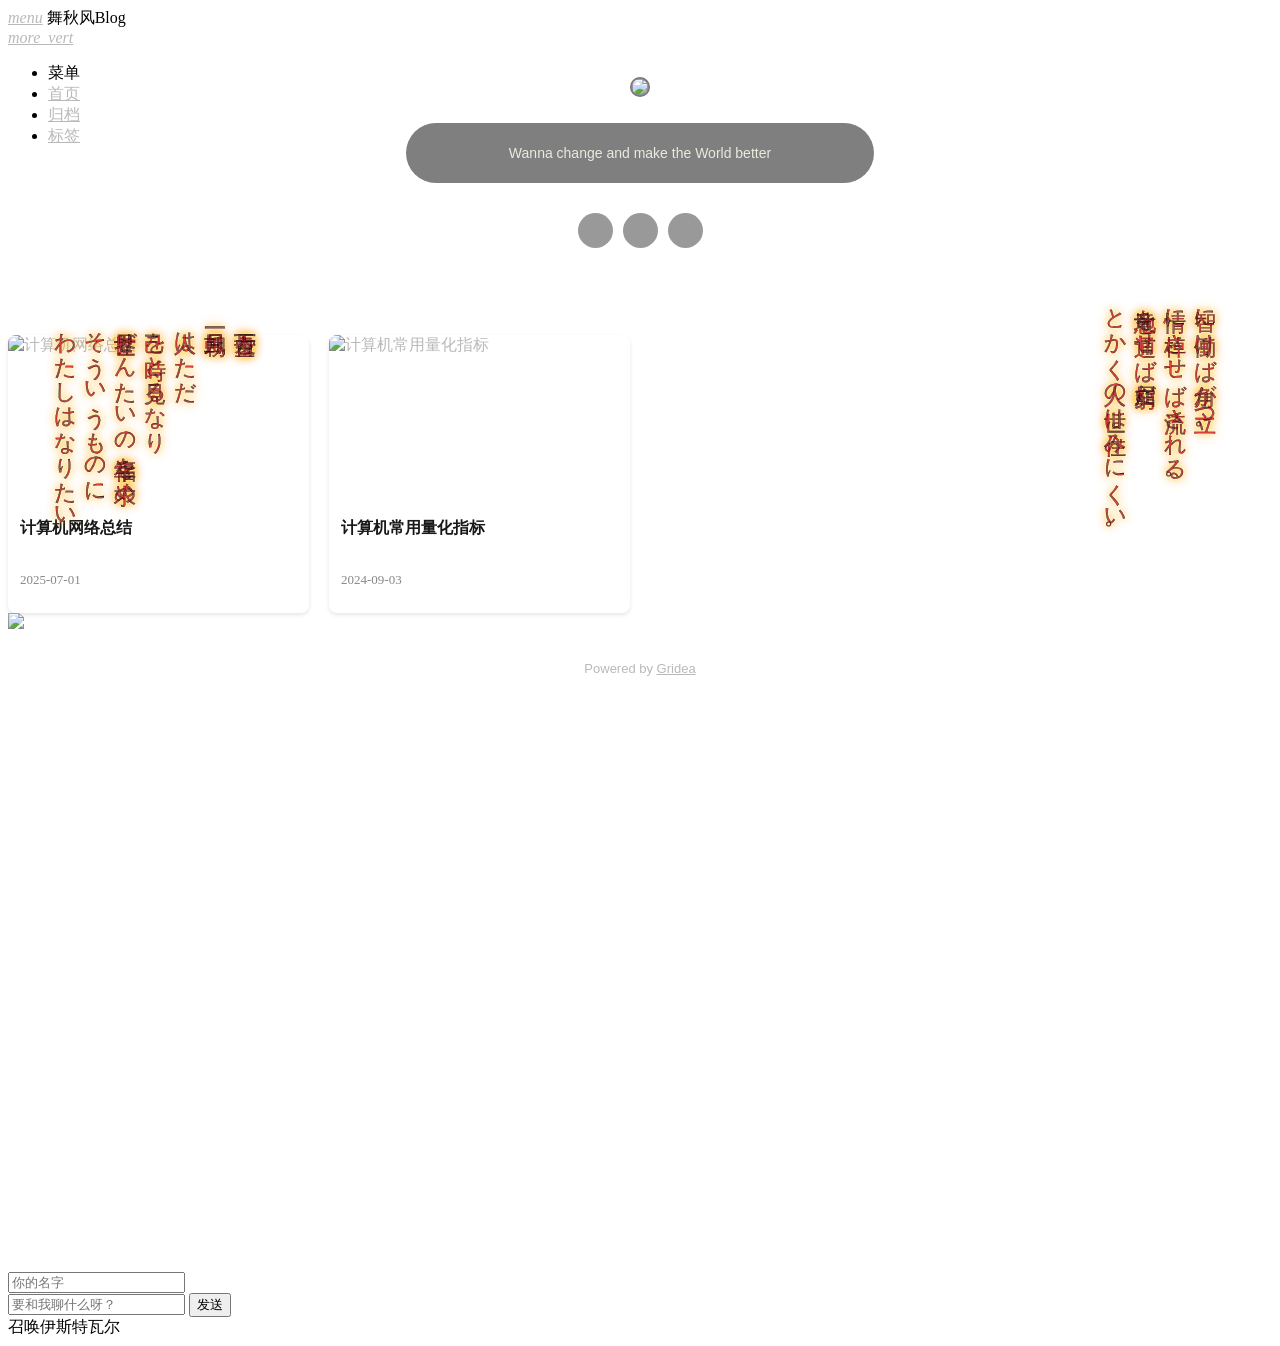
==== index.html @ 3661b022 "feat: 检查PC端代码Bug Co-authored-by: traeagent <traeagent@users.noreply.github.com>" ====
<!DOCTYPE html>
<html lang="en">
<head>
    <meta charset="UTF-8">
    <title>舞秋风Blog</title>
    <meta name="viewport" content="width=device-width, initial-scale=1.0,maximum-scale=1.0, user-scalable=no"/>
    <meta http-equiv="X-UA-Compatible" content="IE=edge,chrome=1"/>
    <meta name="renderer" content="webkit">
    <meta http-equiv="Cache-Control" content="no-siteapp"/>
    <link rel="stylesheet" href="/styles/main.css">
    <link rel="stylesheet" href="/media/mdui/css/mdui.min.css">
    <link rel="stylesheet" href="/media/css/index.css">
    <link rel="stylesheet" href="/media/live2d/css/live2d.css" />
    
    <style>
        #centerbg{
            background-image: url(/media/img/centerbg.jpg);
        }
        a {
            color: #B9B9B9;
        }

        /* ===== 右侧日文竖排文字样式 开始 ===== */
        .vertical-text-container {
          position: fixed;
          top: 50%;
          right: 60px;
          transform: translateY(-50%);
          display: flex;
          flex-direction: row-reverse;
          gap: 30px;
          z-index: 1001;
          pointer-events: none;
          -webkit-text-stroke: 0.3px black; 
        }
        /* ===== 右侧日文竖排文字样式 结束 ===== */

        /* ===== 左侧日文竖排文字样式 开始 ===== */
        .vertical-text-container-left {
          position: fixed;
          top: 50%;
          left: 50px;
          transform: translateY(-50%);
          display: flex;
          flex-direction: row-reverse;
          gap: 30px;
          z-index: 1001;
          pointer-events: none;
          -webkit-text-stroke: 0.3px black; 
        }
        /* ===== 左侧日文竖排文字样式 结束 ===== */

        /* ===== 通用竖排文字样式 开始 ===== */
        .vertical-text {
          writing-mode: vertical-rl;
          color: #D94040;
          text-shadow: 0 0 2px #FFFFFF, 0 0 6px #FFD700, 0 0 12px #FF8C00;
          font-size: 22px;
          font-family: 'Yu Mincho', 'Yu Gothic', 'Hiragino Mincho ProN', 'MS Mincho', serif;
          white-space: nowrap;
        }
        .vertical-text p {
          margin: 0;
          padding-bottom: 3em;
        }
        /* ===== 通用竖排文字样式 结束 ===== */
        
        /* ===== 网格布局样式 开始 ===== */
        .k-container {
            display: grid;
            grid-template-columns: repeat(auto-fill, minmax(280px, 1fr));
            gap: 20px;
        }
        /* The following styles assume your posts inside 'index-list' will use these class names, like the Bilibili card example */
        .bili-card {
            background-color: #ffffff; border-radius: 8px; overflow: hidden;
            box-shadow: 0 2px 4px rgba(0,0,0,0.1); transition: all 0.2s ease-in-out;
            display: flex; flex-direction: column; text-decoration: none;
        }
        .bili-card:hover {
            transform: translateY(-5px); box-shadow: 0 6px 12px rgba(0,0,0,0.15);
        }
        .bili-card-image {
            width: 100%; aspect-ratio: 16 / 9;
        }
        .bili-card-image img {
            width: 100%; height: 100%; object-fit: cover;
        }
        .bili-card-content { padding: 12px; }
        .bili-card-title {
            font-size: 16px; font-weight: 600; color: #181818; margin: 0;
            line-height: 1.5em; height: 3em; display: -webkit-box;
            -webkit-box-orient: vertical; -webkit-line-clamp: 2;
            overflow: hidden; text-overflow: ellipsis;
        }
        .bili-card-meta {
            font-size: 13px; color: #888888; margin-top: 8px;
        }
        /* ===== 网格布局样式 结束 ===== */
        .filter-grid::after {
            pointer-events: none;
        }
    </style>
</head>
<body class="mdui-loaded mdui-appbar-with-toolbar mdui-theme-primary-pink mdui-theme-accent-pink">
<header class="mdui-toolbar mdui-color-theme mdui-appbar-fixed mdui-appbar-scroll-toolbar-hide" style="z-index: 1000">
    <a href="javascript:;" mdui-drawer="{target: '#left-drawer',overlay:true}" class="mdui-btn mdui-btn-icon"><i class="mdui-icon material-icons">menu</i></a>
    
    <a href="/" class="mdui-typo-title" style="text-decoration: none; color: inherit;">舞秋风Blog</a>
    
    <div class="mdui-toolbar-spacer"></div>
    <a href="javascript:;" class="mdui-btn mdui-btn-icon"><i class="mdui-icon material-icons">more_vert</i></a>
</header>
<div class="meteor">
    <div class="red" style="left:600px;"></div>
    <div class="orange" style="left:700px;"></div>
    <div class="yellow" style="left:900px;"></div>
    <div class="green" style="left:1100px;"></div>
    <div class="cyan" style="left:1260px;"></div>
    <div class="blue" style="left:1400px;"></div>
    <div class="purple" style="left:1500px;"></div>
    <div class="red" style="left:0px;"></div>
    <div class="orange" style="left:100px;"></div>
    <div class="yellow" style="left:300px;"></div>
    <div class="green" style="left:500px;"></div>
    <div class="cyan" style="left:660px;"></div>
    <div class="blue" style="left:800px;"></div>
    <div class="purple" style="left:900px;"></div>
    <div class="red" style="left:1200px;"></div>
    <div class="orange" style="left:1300px;"></div>
    <div class="yellow" style="left:1500px;"></div>
    <div class="green" style="left:1700px;"></div>
    <div class="cyan" style="left:1860px;"></div>
    <div class="blue" style="left:2000px;"></div>
    <div class="purple" style="left:2100px;"></div>
</div>
<div class="mdui-drawer mdui-color-white mdui-drawer-full-height mdui-drawer-close" id="left-drawer">
    <ul class="mdui-list">
        <li class="mdui-subheader">菜单</li>
        
        <li class="mdui-list-item mdui-ripple">
            <a href="/" class="mdui-list-item-content">首页</a>
        </li>
        
        <li class="mdui-list-item mdui-ripple">
            <a href="/archives" class="mdui-list-item-content">归档</a>
        </li>
        
        <li class="mdui-list-item mdui-ripple">
            <a href="/tags" class="mdui-list-item-content">标签</a>
        </li>
        
    </ul>
</div>

<div class="headertop filter-grid" style="height: auto">
    <figure id="centerbg" class="centerbg" style="">
        <div class="focusinfo">
            <div class="header-tou">
                <a href="/">
                    <img src="/images/avatar.png">
                </a>
            </div>
            <div class="header-info">
                <p>Wanna change and make the World better</p>
            </div>
            <div class="top-social">
                
                
                <li>
                    <a href="https://space.bilibili.com/399681728?spm_id_from=333.1007.0.0" target="_blank" class="social-bili" title="bilibili">
                        <div class="www" id="bilibili"></div>
                    </a>
                </li>
                
                
                 
                <li>
                    <a href="https://www.zhihu.com/people/no-6-86" target="_blank" class="social-bili" title="zhihu">
                        <div class="www" id="zhihu"></div>
                    </a>
                </li>
                
                
                <li>
                    <a href="https://steamcommunity.com/profiles/76561199514660400/" target="_blank" class="social-wangyiyun" title="Twitter">
                        <div class="www" id="steam"></div>
                    </a>
                </li>
                
                
                
                

            </div>
        </div>
    </figure>
</div>
<div class="mdui-container">
    <div class="mdui-row mdui-row-gapless">
        <div class="k-container">
        
            
    <a href="https://zanezhao0708.github.io/post/ji-suan-ji-wang-luo-zong-jie/" class="bili-card">
        
        <div class="bili-card-image">
            <img src="https://img-baofun.zhhainiao.com/fs/ba749418fdabc077b0c736d20f7d2d5b.jpg" alt="计算机网络总结">
        </div>

        <div class="bili-card-content">
            <h3 class="bili-card-title">计算机网络总结</h3>
            
            <p class="bili-card-meta">
                <time>2025-07-01</time>
            </p>
        </div>

    </a>

    <a href="https://zanezhao0708.github.io/post/ji-suan-ji-chang-yong-liang-hua-zhi-biao/" class="bili-card">
        
        <div class="bili-card-image">
            <img src="https://ts1.tc.mm.bing.net/th/id/R-C.e16cc3229f14a20f9c5bc32dd5b402c1?rik=js4FVTyAqB4IjQ&amp;riu=http%3a%2f%2fi0.hdslb.com%2fbfs%2farticle%2f5c6cc55d7e304df3febe0805456a464bd3ff73d7.jpg&amp;ehk=qOjg%2fRQz6%2bBXgSK93ZBFPNnkLpawLKHOj3ZbTi8owmw%3d&amp;risl=&amp;pid=ImgRaw&amp;r=0" alt="计算机常用量化指标">
        </div>

        <div class="bili-card-content">
            <h3 class="bili-card-title">计算机常用量化指标</h3>
            
            <p class="bili-card-meta">
                <time>2024-09-03</time>
            </p>
        </div>

    </a>


<div class="head_card-offset" style="display: none;"></div>
        </div>
    </div>
    <div class="mdui-row">
    </div>
</div>

<div class="vertical-text-container-left">
    <div class="vertical-text">
        <p>万古長空</p><p>一朝風月</p><p>人はただ</p><p>己を時と見るなり</p><p>世界ぜんたいの幸福を求め</p><p>そういうものに</p><p>わたしはなりたい</p>
    </div>
</div>
<div class="vertical-text-container">
    <div class="vertical-text">
        <p>智に働けば角が立つ。</p><p>情に棹させば流される。</p><p>意地を通せば窮屈だ。</p><p>とかく人の世は住みにくい。</p>
    </div>
</div>

<footer class="mdui-container footer ">
<!--    <div class="head_card-offset"></div>-->
    <div class="mdui-row mdui-row-gapless">
        <div class="k-container">
            <img width="100%" src="/media/img/skirt.png">
        </div>
    </div>

    <div class="site-info">
        Powered by <a href="https://github.com/getgridea/gridea" target="_blank">Gridea</a>
    </div>
</footer>
<div id="landlord" style="left:5px;bottom:0px;">
    <div class="message" style="opacity:0"></div>
    <canvas id="live2d" width="500" height="560" class="live2d"></canvas>
    <div class="live_talk_input_body">
        <div class="live_talk_input_name_body">
            <input name="name" type="text" class="live_talk_name white_input" id="AIuserName" autocomplete="off" placeholder="你的名字" />
        </div>
        <div class="live_talk_input_text_body">
            <input name="talk" type="text" class="live_talk_talk white_input" id="AIuserText" autocomplete="off" placeholder="要和我聊什么呀？"/>
            <button type="button" class="live_talk_send_btn" id="talk_send">发送</button>
        </div>
    </div>
    <input name="live_talk" id="live_talk" value="1" type="hidden" />
    <div class="live_ico_box">
        <div class="live_ico_item type_info" id="showInfoBtn"></div>
        <div class="live_ico_item type_talk" id="showTalkBtn"></div>
        <div class="live_ico_item type_music" id="musicButton"></div>
        <div class="live_ico_item type_youdu" id="youduButton"></div>
        <div class="live_ico_item type_quit" id="hideButton"></div>
        <input name="live_statu_val" id="live_statu_val" value="0" type="hidden" />
        <audio src="" style="display:none;" id="live2d_bgm" data-bgm="0" preload="none"></audio>
        <input name="live2dBGM" value="https://img.apa70.com/123.mp3" type="hidden">
        <input name="live2dBGM" value="https://img.apa70.com/123.mp3" type="hidden">
        <input id="duType" value="douqilai,l2d_caihong" type="hidden">
    </div>
</div>
<div id="open_live2d">召唤伊斯特瓦尔</div>
<script>
    var message_Path = '/media/live2d/';//资源目录，如果目录不对请更改
    var talkAPI = "";//如果有类似图灵机器人的聊天接口请填写接口路径
</script>
<!--<script src="/media/js/jquery-3.3.1.min.js"></script>-->
<script src="//apps.bdimg.com/libs/jquery/2.1.4/jquery.min.js"></script>
<script type="text/javascript" src="/media/live2d/js/live2d.js"></script>
<script type="text/javascript" src="/media/live2d/js/message.js"></script>

</body>
<script src="/media/mdui/js/mdui.min.js"></script>
<script src="/media/js/index.js"></script>
</html>
---- media/css/index.css ----
.mdui-drawer{
    background-color: #edeff0;
    background: url(../img/bg_01.jpg);
}

.head_card-offset{
    padding-top: 65px;
}

/*.centerbg:before{
    content: ' ';
    position: fixed;
    z-index: -1;
    top: 0;
    right: 0;
    bottom: 0;
    left: 0;
    background: url(../img/centerbg.jpg) center 0 no-repeat;
    background-size: cover;
}*/

.centerbg{
    background-image: url(../img/centerbg.jpg);
    margin:0;
    background-attachment: fixed;
    background-size: cover;
    background-position: 80%;
}

.focusinfo {
    position: relative;
    max-width: 800px;
    padding: 0 10px;
    top: 49.3%;
    left: 50%;
    transform: translate(-50%, -50%);
    -webkit-transform: translate(-50%, -50%);
    text-align: center;
    z-index: 99;
    /*-webkit-transition: .4s ease all;*/
    /*-moz-transition: .4s ease all;*/
    /*-o-transition: .4s ease all;*/
    transition: .4s ease all;
}

.focusinfo .header-tou img {
    box-shadow: inset 0 0 10px #000;
    padding: 5px;
    opacity: 1;
    transform: rotate(0deg);
    -webkit-transform: rotate(0deg);
    -moz-transform: rotate(0deg);
    -o-transform: rotate(0deg);
    -ms-transform: rotate(0deg);
    transition: all ease 1s;
    -webkit-transition: all ease 1s;
    -moz-transition: all ease 1s;
    -o-transition: all ease 1s;
    width: 130px;
    height: auto;
    padding: 2px;
    border-radius: 100%;
}

.header-info {
    width: 60%;
    margin: auto;
    font-size: 14px;
    color: #EAEADF;
    background: rgba(0, 0, 0, 0.5);
    padding: 15px 25px;
    margin-top: 22px;
    font-family: -apple-system,BlinkMacSystemFont,Helvetica Neue,PingFang SC,Microsoft YaHei,Source Han Sans SC,Noto Sans CJK SC,WenQuanYi Micro Hei,sans-serif;
    letter-spacing: 0;
    line-height: 30px;
    border-radius: 50px;
}

.header-info p {
    margin: 0;
}

.top-social {
    height: 32px;
    margin-top: 30px;
    margin-left: 10px;
    list-style: none;
    display: inline-block;
    font-family: -apple-system,BlinkMacSystemFont,Helvetica Neue,PingFang SC,Microsoft YaHei,Source Han Sans SC,Noto Sans CJK SC,WenQuanYi Micro Hei,sans-serif;
}

.top-social li {
    float: left;
    margin-right: 10px;
}

.www {
    width: 35px;
    height: 35px;
    background: rgba(0,0,0,0.4);
    border-radius: 100%;
}

*{
    box-sizing: border-box;
}

#qq {
    background-image: url(../img/icons.png);
    background-position: -290px -35px;
}

#bilibili {
    background-image: url(../img/icons.png);
    background-position: -150px 0px;
}
#zhihu{
    background-image: url(../img/icons.png);
    background-position: -223px -144px;
}
#steam {
    background-image: url(../img/icons.png);
    background-position: -150px -144px;
}
#weibo{
    background-image: url(../img/icons.png);
    background-position: -185px -70px;
}

#github{
    background-image: url(../img/icons.png);
    background-position: -258px -144px
}

#wangyiyun{
    background-image: url(../img/icons.png);
    background-position: -291px -144px
}

#qidian{
    background-image: url(../img/icons.png);
    background-position: -322px -144px
}

.site-info {
    position: relative;
    padding: 2.5%;
    text-align: center;
    font-size: 13px;
    color: #B9B9B9;
    font-family: -apple-system,BlinkMacSystemFont,Helvetica Neue,PingFang SC,Microsoft YaHei,Source Han Sans SC,Noto Sans CJK SC,WenQuanYi Micro Hei,sans-serif;

}

.headertop.filter-grid::before
{
    content: "";
    position: absolute;
    top: 0;
    bottom: 0;
    left: 0;
    right: 0;
    z-index: 3;
    background-attachment: fixed;
    background-image: url(../img/grid.png);
}

/* 首页流星 */
.meteor {
    width: 100%;
    height: 100vh;
    position: absolute;
    top: 0;
    left: 0;
    overflow: hidden;
}
.meteor div {
    width:4px;
    height:4px;
    position:relative;
    border-radius:4px;
    opacity:0;
    z-index: 11;
}
.meteor div:after {
    width:100px;
    height:100px;
    content:"";
    display:block;
    transform:rotate(45deg);
    position:relative;
    top:-48px;
    left:22px
}
.meteor .red {
    background:#ff3030;
    top:0;
    left:600px;
    animation:meteor 1.95s infinite linear;
    animation-delay:.15s;
}
.meteor .red:after {
    border-left:1px solid #ff3030
}
.meteor .orange {
    background:#cd6600;
    top:30px;
    left:700px;
    animation:meteor 2.25s infinite linear;
    animation-delay:.35s;
}
.meteor .orange:after {
    border-left:1px solid #cd6600
}
.meteor .yellow {
    background:#ffd700;
    top:20px;
    left:900px;
    animation:meteor 2s infinite linear;
    animation-delay:.55s
}
.meteor .yellow:after {
    border-left:1px solid #ffd700
}
.meteor .green {
    background:#7fff00;
    top:0;
    left:1100px;
    animation:meteor 2.3s infinite linear;
    animation-delay:.75s
}
.meteor .green:after {
    border-left:1px solid #7fff00
}
.meteor .cyan {
    background:#6ca6cd;
    top:30px;
    left:1260px;
    animation:meteor 2.05s infinite linear;
    animation-delay:.95s
}
.meteor .cyan:after {
    border-left:1px solid #6ca6cd
}
.meteor .blue {
    background:#4169e1;
    top:40px;
    left:1400px;
    animation:meteor 1.55s infinite linear;
    animation-delay:1.15s
}
.meteor .blue:after {
    border-left:1px solid #4169e1
}
.meteor .purple {
    background:#9932cc;
    top:20px;
    left:1500px;
    animation:meteor 2.3s infinite linear;
    animation-delay:1.85s
}
.meteor .purple:after {
    border-left:1px solid #9932cc
}
@keyframes meteor {
    0% {
        opacity:0;
        transform:scale(0) translate(0, 0)
    }
    50% {
        opacity:1;
        transform:scale(1) translate(-30vh, 30vh)
    }
    100% {
        opacity:0;
        transform:scale(1) translate(-100vh, 100vh)
    }
}

/*
    background-image: url(https://myblogpic.b0.upaiyun.com/2018/04/2018040713220825.jpg);
    height: 973px;
    margin: 0;
    height: 300px;
    background-attachment: scroll;
    background-size: cover;
*/
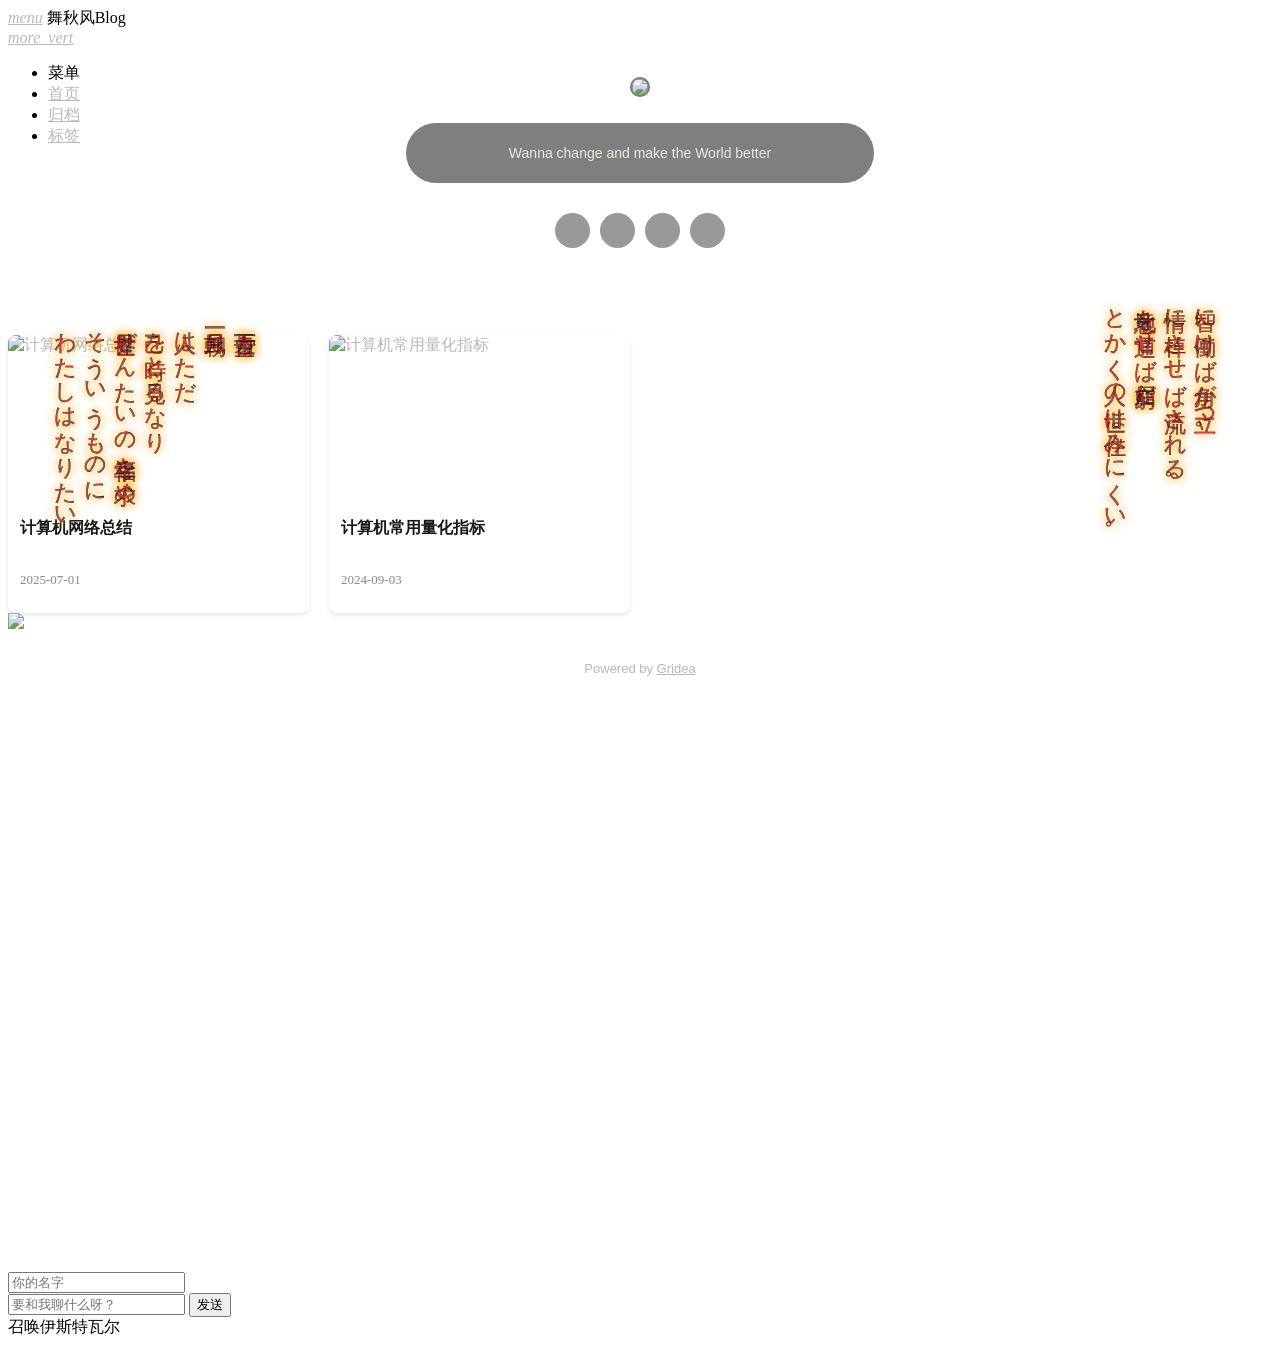
==== commit ace95535: "feat: 检查PC端代码Bug Co-authored-by: traeagent <traeagent@users.noreply.github.com>" ====
--- a/index.html
+++ b/index.html
@@ -189,6 +189,13 @@
                 </li>
                 
                 
+                <li>
+                    <a href="https://github.com/zanezhao0708" target="_blank" class="social-github" title="GitHub">
+                        <div class="www" id="github"></div>
+                    </a>
+                </li>
+                
+                
                 
                 
 
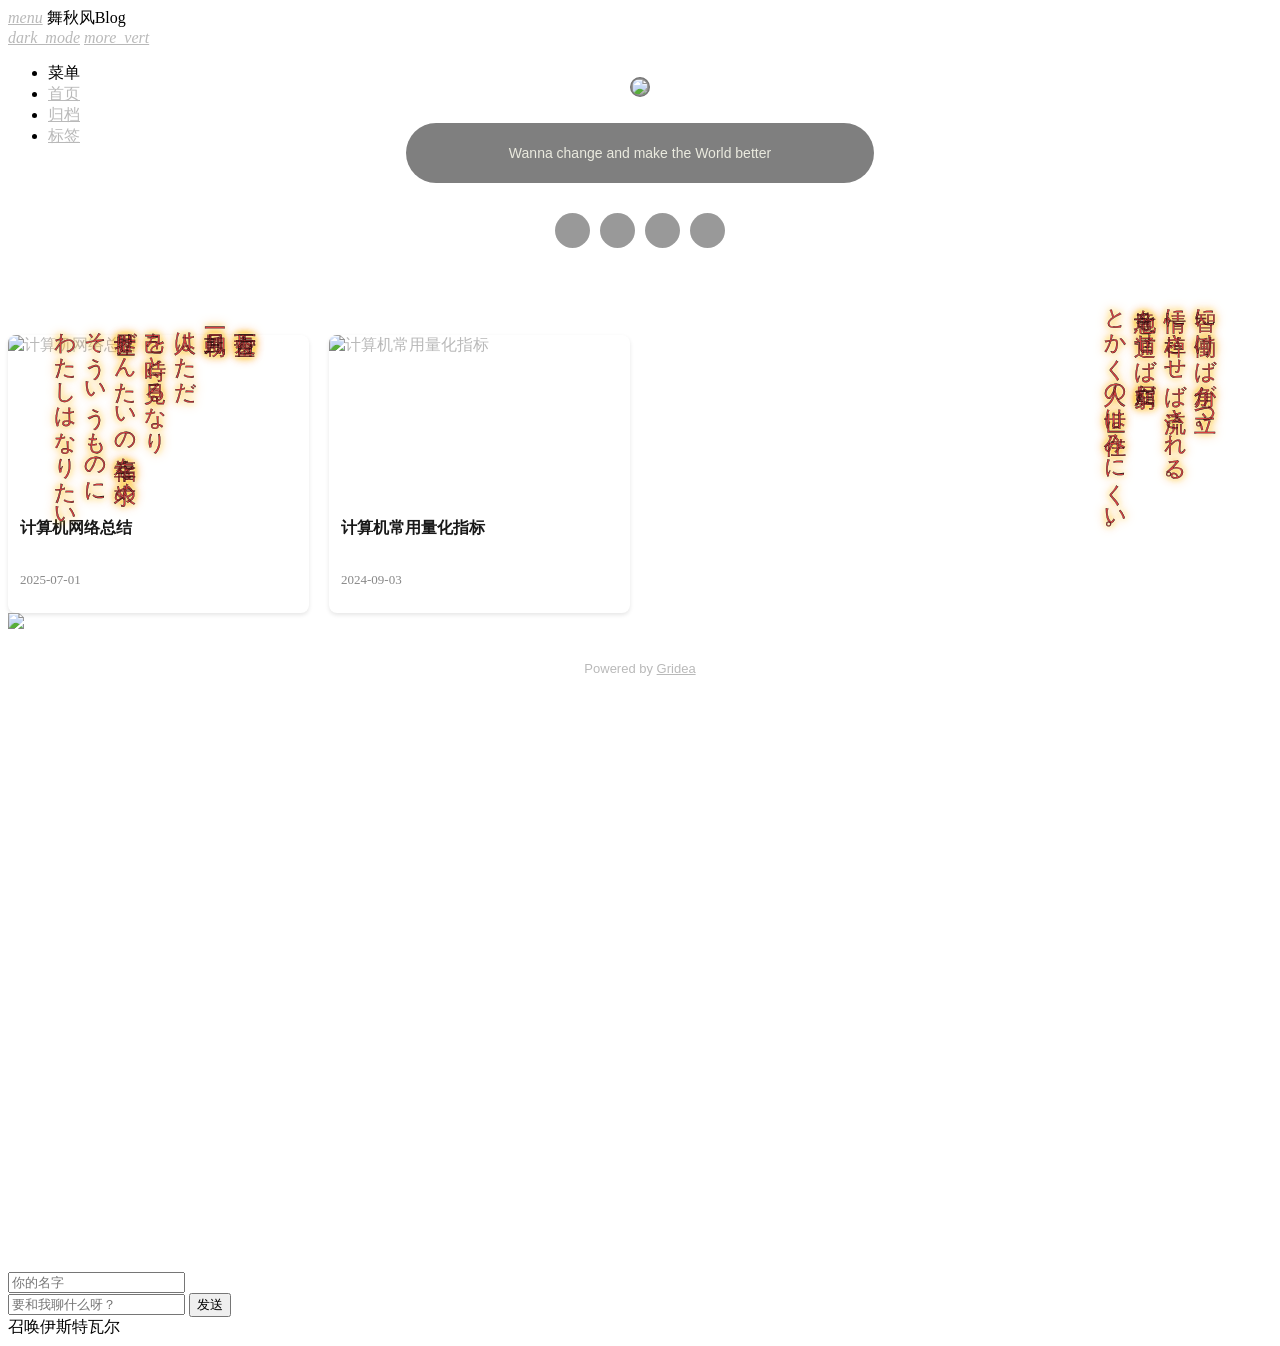
==== commit 63ab5ad9: "feat: 检查PC端代码Bug Co-authored-by: traeagent <traeagent@users.noreply.github.com>" ====
--- a/index.html
+++ b/index.html
@@ -12,6 +12,7 @@
     <link rel="stylesheet" href="/media/css/index.css">
     <link rel="stylesheet" href="/media/live2d/css/live2d.css" />
     
+    <link rel="stylesheet" href="/media/css/features.css">
     <style>
         #centerbg{
             background-image: url(/media/img/centerbg.jpg);
@@ -103,12 +104,14 @@
     </style>
 </head>
 <body class="mdui-loaded mdui-appbar-with-toolbar mdui-theme-primary-pink mdui-theme-accent-pink">
+<div id="reading-progress-bar"><div id="reading-progress"></div></div>
 <header class="mdui-toolbar mdui-color-theme mdui-appbar-fixed mdui-appbar-scroll-toolbar-hide" style="z-index: 1000">
     <a href="javascript:;" mdui-drawer="{target: '#left-drawer',overlay:true}" class="mdui-btn mdui-btn-icon"><i class="mdui-icon material-icons">menu</i></a>
     
     <a href="/" class="mdui-typo-title" style="text-decoration: none; color: inherit;">舞秋风Blog</a>
     
     <div class="mdui-toolbar-spacer"></div>
+    <a href="javascript:;" id="dark-mode-toggle" class="mdui-btn mdui-btn-icon" title="暗色模式"><i class="mdui-icon material-icons">dark_mode</i></a>
     <a href="javascript:;" class="mdui-btn mdui-btn-icon"><i class="mdui-icon material-icons">more_vert</i></a>
 </header>
 <div class="meteor">
@@ -310,4 +313,5 @@
 </body>
 <script src="/media/mdui/js/mdui.min.js"></script>
 <script src="/media/js/index.js"></script>
+<script src="/media/js/features.js"></script>
 </html>
--- a/media/css/features.css
+++ b/media/css/features.css
@@ -0,0 +1,179 @@
+/* ==================== 1. 回到顶部按钮 ==================== */
+#back-to-top {
+    position: fixed;
+    right: 30px;
+    bottom: 80px;
+    width: 44px;
+    height: 44px;
+    border-radius: 50%;
+    background: #ff4081;
+    box-shadow: 0 2px 8px rgba(0, 0, 0, 0.3);
+    display: flex;
+    align-items: center;
+    justify-content: center;
+    cursor: pointer;
+    opacity: 0;
+    visibility: hidden;
+    transition: opacity 0.3s, visibility 0.3s, transform 0.3s;
+    z-index: 9999;
+    transform: translateY(10px);
+}
+#back-to-top:hover {
+    transform: translateY(0) scale(1.1);
+    box-shadow: 0 4px 12px rgba(255, 64, 129, 0.5);
+}
+#back-to-top.show {
+    opacity: 1;
+    visibility: visible;
+    transform: translateY(0);
+}
+
+/* ==================== 2. 暗色模式 ==================== */
+body.dark-mode {
+    background: #1a1a2e !important;
+    color: #e0e0e0;
+}
+body.dark-mode .mdui-toolbar {
+    background-color: #16213e !important;
+    color: #e0e0e0;
+}
+body.dark-mode .mdui-toolbar .mdui-typo-title,
+body.dark-mode .mdui-toolbar .mdui-icon {
+    color: #e0e0e0 !important;
+}
+body.dark-mode .mdui-drawer {
+    background-color: #16213e !important;
+    background-image: none !important;
+}
+body.dark-mode .mdui-list-item,
+body.dark-mode .mdui-subheader {
+    color: #e0e0e0 !important;
+}
+body.dark-mode .mdui-container {
+    background: #1a1a2e;
+}
+body.dark-mode .bili-card {
+    background-color: #16213e !important;
+    color: #e0e0e0;
+    box-shadow: 0 2px 4px rgba(0, 0, 0, 0.4);
+}
+body.dark-mode .bili-card-title {
+    color: #e0e0e0 !important;
+}
+body.dark-mode .bili-card-meta {
+    color: #999 !important;
+}
+body.dark-mode .site-info {
+    color: #888;
+}
+body.dark-mode .site-info a {
+    color: #bbb;
+}
+body.dark-mode .centerbg {
+    filter: brightness(0.6);
+}
+body.dark-mode .focusinfo .header-tou img {
+    filter: brightness(0.9);
+}
+body.dark-mode .header-info {
+    background: rgba(0, 0, 0, 0.7);
+    color: #ccc;
+}
+body.dark-mode .mdui-card {
+    background-color: #16213e !important;
+    color: #e0e0e0;
+}
+body.dark-mode .mdui-card-primary-title,
+body.dark-mode .mdui-card-primary-subtitle {
+    color: #e0e0e0 !important;
+}
+body.dark-mode .mdui-color-white {
+    background-color: #16213e !important;
+}
+body.dark-mode .entry-title,
+body.dark-mode .entry-census {
+    color: #e0e0e0 !important;
+}
+body.dark-mode .neko,
+body.dark-mode .neko p,
+body.dark-mode .neko h1,
+body.dark-mode .neko h2,
+body.dark-mode .neko h3,
+body.dark-mode .neko h4,
+body.dark-mode .neko h5,
+body.dark-mode .neko h6 {
+    color: #e0e0e0;
+}
+body.dark-mode .neko {
+    background-color: #1a1a2e;
+}
+body.dark-mode .archives-list {
+    background-color: #16213e !important;
+}
+body.dark-mode .archives-list .mdui-typo-headline {
+    color: #ff80ab !important;
+}
+body.dark-mode .vertical-text {
+    color: #ff6b6b;
+    text-shadow: 0 0 2px #333, 0 0 6px #ff6b6b, 0 0 12px #ff4081;
+}
+
+/* ==================== 3. 阅读进度条 ==================== */
+#reading-progress-bar {
+    position: fixed;
+    top: 0;
+    left: 0;
+    width: 100%;
+    height: 3px;
+    z-index: 9999;
+    background: transparent;
+}
+#reading-progress {
+    height: 100%;
+    width: 0;
+    background: linear-gradient(90deg, #ff4081, #ff80ab);
+    transition: width 0.1s linear;
+    border-radius: 0 2px 2px 0;
+}
+
+/* ==================== 4. 代码块复制按钮 ==================== */
+.code-block-wrapper {
+    position: relative;
+}
+.code-block-wrapper pre {
+    margin: 0;
+}
+.code-copy-btn {
+    position: absolute;
+    top: 8px;
+    right: 8px;
+    background: rgba(255, 255, 255, 0.1);
+    border: 1px solid rgba(255, 255, 255, 0.2);
+    border-radius: 4px;
+    color: #ccc;
+    padding: 4px 6px;
+    cursor: pointer;
+    opacity: 0;
+    transition: opacity 0.2s, background 0.2s;
+    z-index: 10;
+    display: flex;
+    align-items: center;
+    justify-content: center;
+    line-height: 1;
+}
+.code-block-wrapper:hover .code-copy-btn {
+    opacity: 1;
+}
+.code-copy-btn:hover {
+    background: rgba(255, 64, 129, 0.3);
+    color: #ff80ab;
+}
+.code-copy-btn.copied {
+    color: #4caf50;
+    opacity: 1;
+}
+body.dark-mode .code-copy-btn {
+    background: rgba(255, 255, 255, 0.05);
+    border-color: rgba(255, 255, 255, 0.1);
+    color: #999;
+}
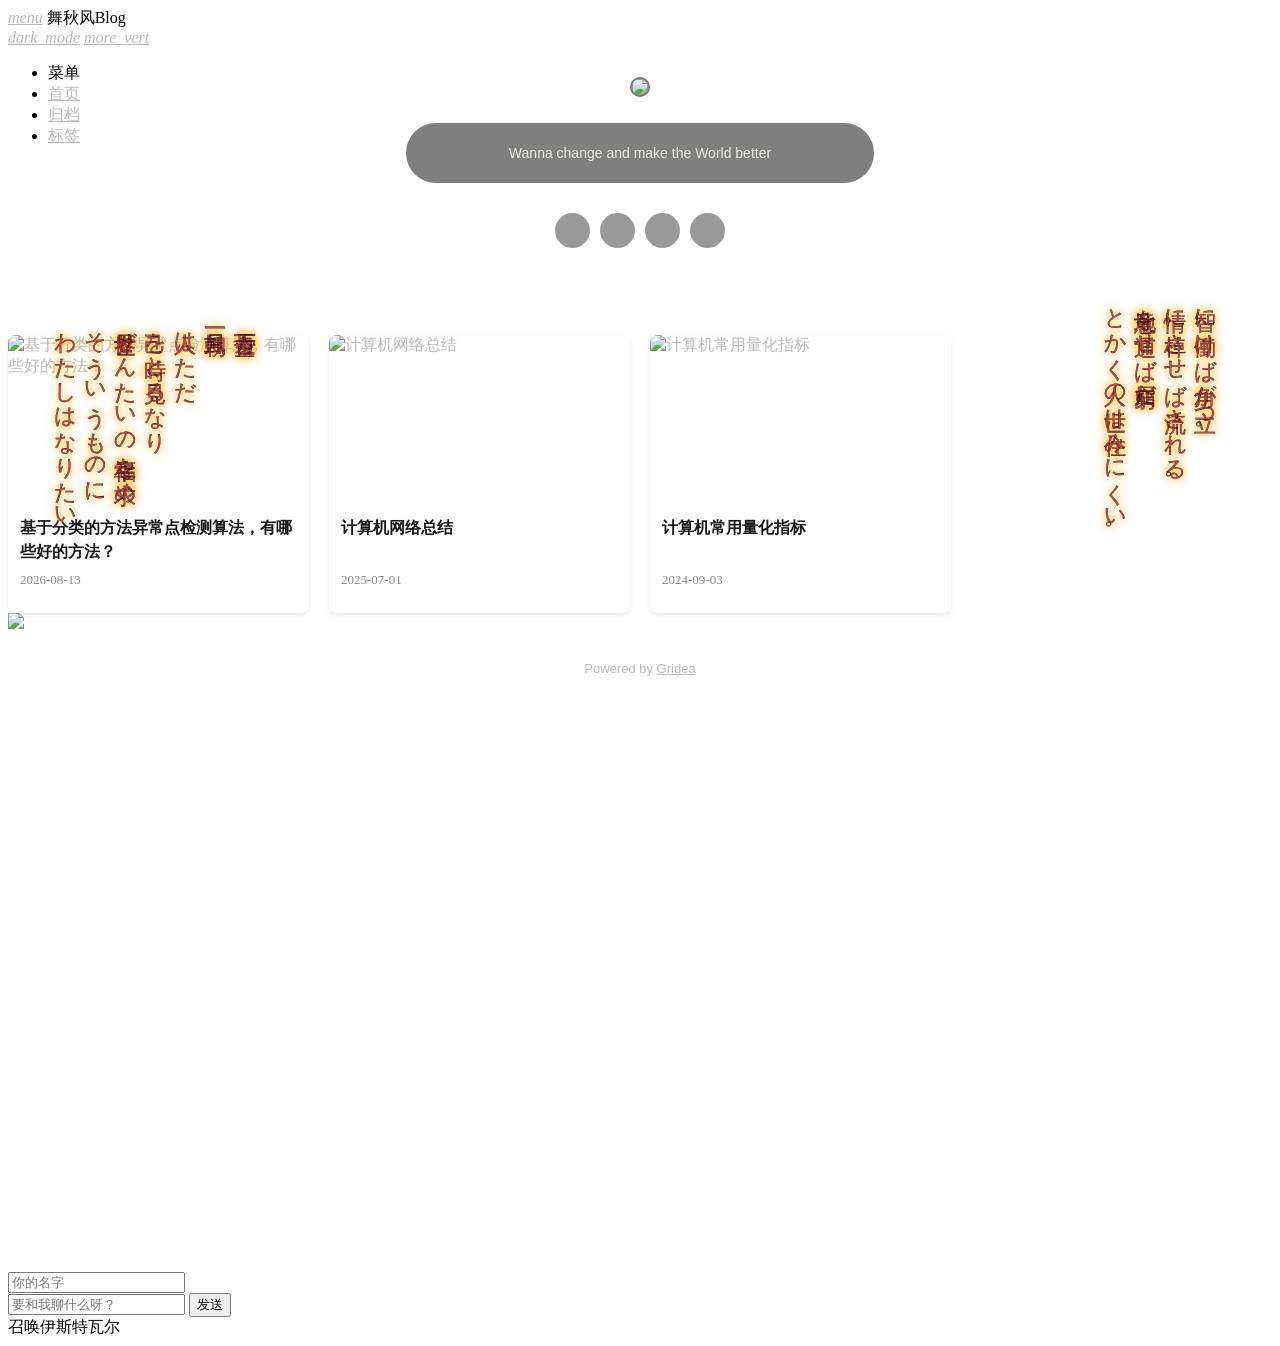
==== commit 9b15e49a: "feat: 首页和归档添加异常检测文章入口" ====
--- a/index.html
+++ b/index.html
@@ -211,6 +211,22 @@
         <div class="k-container">
         
             
+    <a href="https://zanezhao0708.github.io/post/yi-chang-dian-jian-ce-suan-fa/" class="bili-card">
+        
+        <div class="bili-card-image">
+            <img src="/post-images/1756952023465.jpg" alt="基于分类的方法异常点检测算法，有哪些好的方法？">
+        </div>
+
+        <div class="bili-card-content">
+            <h3 class="bili-card-title">基于分类的方法异常点检测算法，有哪些好的方法？</h3>
+            
+            <p class="bili-card-meta">
+                <time>2026-08-13</time>
+            </p>
+        </div>
+
+    </a>
+
     <a href="https://zanezhao0708.github.io/post/ji-suan-ji-wang-luo-zong-jie/" class="bili-card">
         
         <div class="bili-card-image">
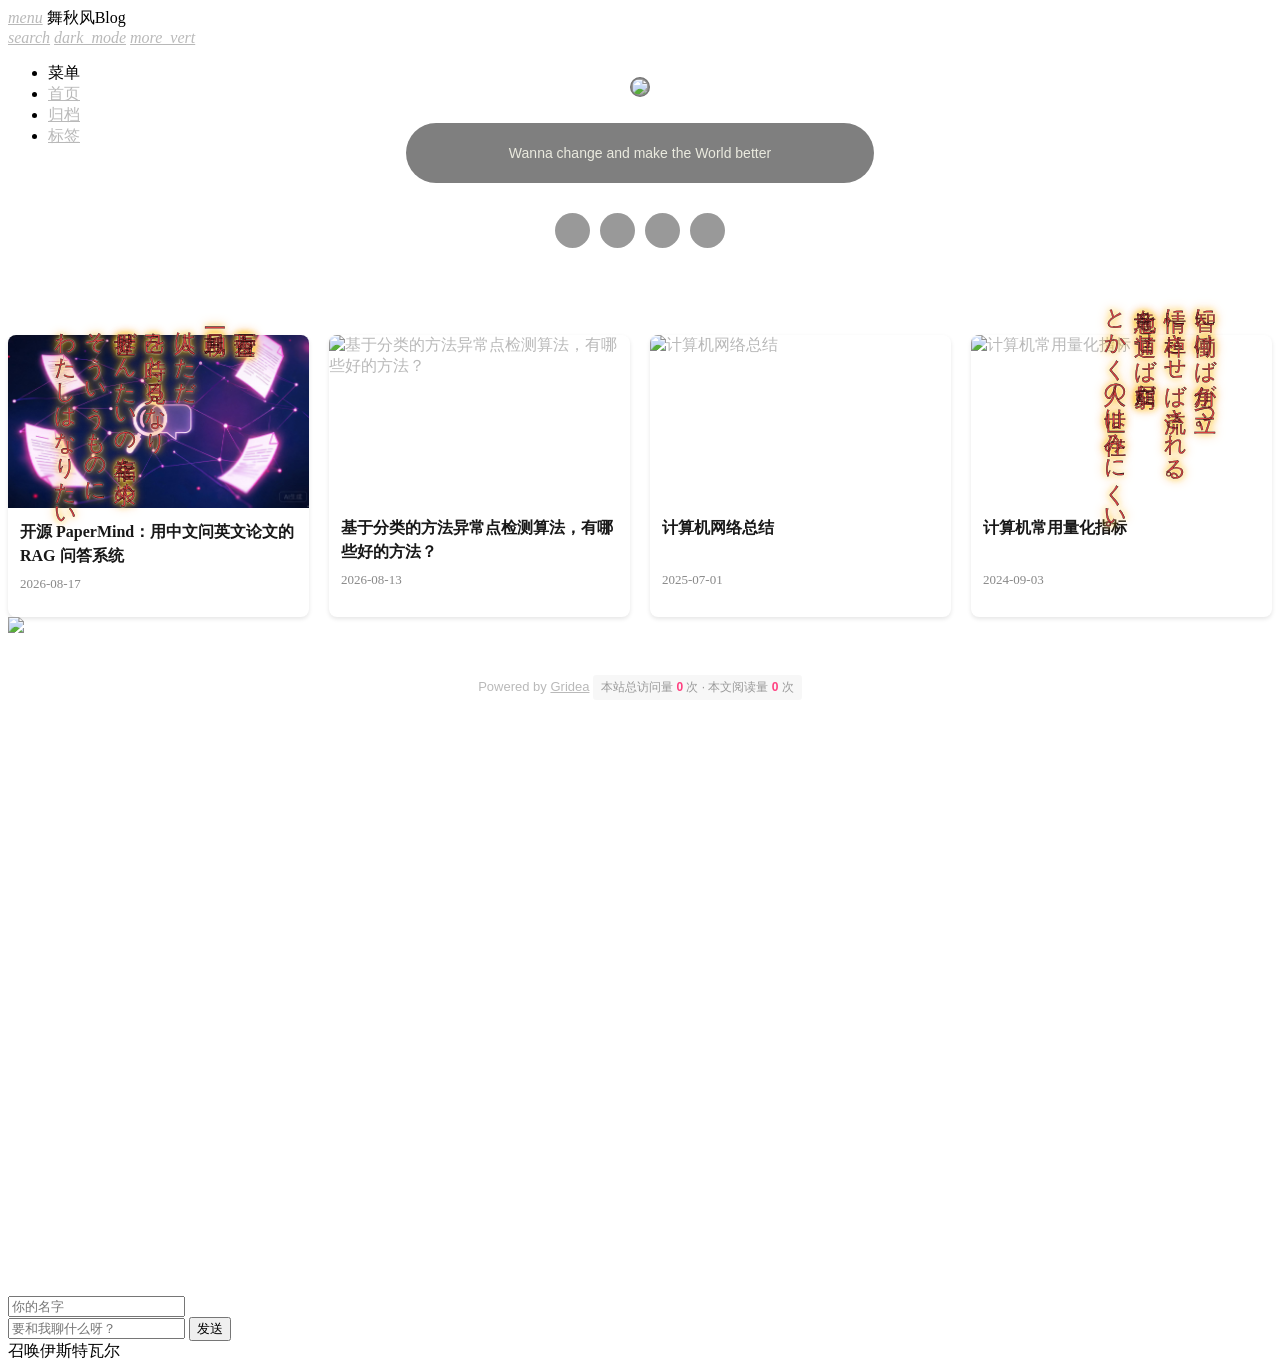
==== commit 431e287d: "post: 开源 PaperMind——用中文问英文论文的 RAG 问答系统" ====
--- a/index.html
+++ b/index.html
@@ -209,8 +209,25 @@
 <div class="mdui-container">
     <div class="mdui-row mdui-row-gapless">
         <div class="k-container">
-        
-            
+
+
+    <a href="https://zanezhao0708.github.io/post/kai-yuan-papermind-lun-wen-rag-wen-da/" class="bili-card">
+
+        <div class="bili-card-image">
+            <img src="/post-images/1787068800000.jpg" alt="开源 PaperMind：用中文问英文论文的 RAG 问答系统">
+        </div>
+
+        <div class="bili-card-content">
+            <h3 class="bili-card-title">开源 PaperMind：用中文问英文论文的 RAG 问答系统</h3>
+
+            <p class="bili-card-meta">
+                <time>2026-08-17</time>
+            </p>
+        </div>
+
+    </a>
+
+
     <a href="https://zanezhao0708.github.io/post/yi-chang-dian-jian-ce-suan-fa/" class="bili-card">
         
         <div class="bili-card-image">
--- a/media/css/features.css
+++ b/media/css/features.css
@@ -177,3 +177,349 @@
     border-color: rgba(255, 255, 255, 0.1);
     color: #999;
 }
+
+/* ==================== 5. 悬浮目录导航(TOC) ==================== */
+#toc-container {
+    position: fixed;
+    right: 20px;
+    top: 100px;
+    width: 200px;
+    max-height: 60vh;
+    z-index: 1000;
+    display: none;
+}
+#toc-container.show {
+    display: block;
+}
+#toc-title {
+    font-size: 14px;
+    font-weight: bold;
+    color: #333;
+    margin-bottom: 10px;
+    padding-left: 10px;
+    border-left: 3px solid #ff4081;
+}
+#toc-list {
+    list-style: none;
+    padding: 0;
+    margin: 0;
+    overflow-y: auto;
+    max-height: calc(60vh - 30px);
+}
+#toc-list li {
+    margin: 0;
+    padding: 0;
+}
+#toc-list a {
+    display: block;
+    padding: 6px 10px;
+    font-size: 13px;
+    color: #666;
+    text-decoration: none;
+    border-left: 2px solid #e0e0e0;
+    transition: all 0.2s;
+    overflow: hidden;
+    text-overflow: ellipsis;
+    white-space: nowrap;
+}
+#toc-list a:hover {
+    color: #ff4081;
+    border-left-color: #ff4081;
+    background: rgba(255, 64, 129, 0.05);
+}
+#toc-list a.active {
+    color: #ff4081;
+    border-left-color: #ff4081;
+    background: rgba(255, 64, 129, 0.1);
+    font-weight: bold;
+}
+#toc-list a.toc-h3 { padding-left: 20px; font-size: 12px; }
+#toc-list a.toc-h4 { padding-left: 30px; font-size: 11px; color: #888; }
+body.dark-mode #toc-container { background: rgba(22, 33, 62, 0.95); }
+body.dark-mode #toc-title { color: #ff80ab; border-left-color: #ff80ab; }
+body.dark-mode #toc-list a { color: #aaa; border-left-color: #444; }
+body.dark-mode #toc-list a:hover,
+body.dark-mode #toc-list a.active { color: #ff80ab; border-left-color: #ff80ab; background: rgba(255, 128, 171, 0.1); }
+
+/* ==================== 6. 阅读时间+字数统计 ==================== */
+.reading-stats {
+    display: inline-flex;
+    align-items: center;
+    gap: 8px;
+    font-size: 13px;
+    color: #999;
+    margin-left: 15px;
+}
+.reading-stats svg {
+    width: 14px;
+    height: 14px;
+    fill: #999;
+}
+
+/* ==================== 7. 不蒜子访问统计 ==================== */
+.site-views {
+    font-size: 12px;
+    color: #999;
+    padding: 4px 8px;
+    background: rgba(0, 0, 0, 0.03);
+    border-radius: 3px;
+    display: inline-block;
+    margin-top: 10px;
+}
+.site-views span {
+    color: #ff4081;
+    font-weight: bold;
+}
+body.dark-mode .site-views { background: rgba(255, 255, 255, 0.05); }
+
+/* ==================== 8. 文章分享按钮 ==================== */
+.share-container {
+    margin: 30px 0;
+    padding: 20px 0;
+    border-top: 1px solid #eee;
+    border-bottom: 1px solid #eee;
+    display: flex;
+    align-items: center;
+    justify-content: space-between;
+    flex-wrap: wrap;
+    gap: 15px;
+}
+.share-label {
+    font-size: 14px;
+    color: #666;
+}
+.share-buttons {
+    display: flex;
+    gap: 10px;
+}
+.share-btn {
+    width: 36px;
+    height: 36px;
+    border-radius: 50%;
+    display: flex;
+    align-items: center;
+    justify-content: center;
+    cursor: pointer;
+    transition: all 0.3s;
+    border: none;
+    color: #fff;
+}
+.share-btn:hover {
+    transform: scale(1.15);
+    box-shadow: 0 4px 12px rgba(0, 0, 0, 0.2);
+}
+.share-btn.weibo { background: #e6162d; }
+.share-btn.qq { background: #12b7f5; }
+.share-btn.wechat { background: #07c160; }
+.share-btn.copy { background: #666; }
+.share-btn.copied { background: #4caf50; }
+.share-btn svg {
+    width: 18px;
+    height: 18px;
+    fill: #fff;
+}
+body.dark-mode .share-container { border-color: #333; }
+body.dark-mode .share-label { color: #aaa; }
+
+/* ==================== 9. 上一篇/下一篇导航 ==================== */
+.post-navigation {
+    display: flex;
+    justify-content: space-between;
+    margin: 30px 0;
+    padding: 20px 0;
+    border-top: 1px solid #eee;
+    gap: 15px;
+}
+.post-nav-item {
+    flex: 1;
+    max-width: 45%;
+    padding: 15px;
+    background: #f9f9f9;
+    border-radius: 8px;
+    transition: all 0.3s;
+    text-decoration: none;
+}
+.post-nav-item:hover {
+    background: #ff4081;
+    transform: translateY(-2px);
+    box-shadow: 0 4px 12px rgba(255, 64, 129, 0.2);
+}
+.post-nav-item:hover .post-nav-label,
+.post-nav-item:hover .post-nav-title { color: #fff; }
+.post-nav-label {
+    font-size: 12px;
+    color: #999;
+    display: block;
+    margin-bottom: 5px;
+}
+.post-nav-title {
+    font-size: 14px;
+    color: #333;
+    overflow: hidden;
+    text-overflow: ellipsis;
+    white-space: nowrap;
+}
+.post-nav-item.next { text-align: right; }
+body.dark-mode .post-nav-item { background: #16213e; }
+body.dark-mode .post-nav-label { color: #888; }
+body.dark-mode .post-nav-title { color: #ddd; }
+body.dark-mode .post-nav-item:hover { background: #ff4081; }
+
+/* ==================== 10. 相关文章推荐 ==================== */
+.related-posts {
+    margin: 30px 0;
+    padding: 20px;
+    background: #f9f9f9;
+    border-radius: 8px;
+}
+.related-posts-title {
+    font-size: 16px;
+    font-weight: bold;
+    color: #333;
+    margin-bottom: 15px;
+    display: flex;
+    align-items: center;
+    gap: 8px;
+}
+.related-posts-title svg {
+    width: 18px;
+    height: 18px;
+    fill: #ff4081;
+}
+.related-posts-list {
+    display: flex;
+    flex-wrap: wrap;
+    gap: 15px;
+}
+.related-post-item {
+    flex: 1;
+    min-width: 200px;
+    max-width: calc(50% - 8px);
+    display: block;
+    padding: 12px;
+    background: #fff;
+    border-radius: 6px;
+    text-decoration: none;
+    transition: all 0.3s;
+    border: 1px solid #eee;
+}
+.related-post-item:hover {
+    transform: translateY(-3px);
+    box-shadow: 0 4px 12px rgba(0, 0, 0, 0.1);
+    border-color: #ff4081;
+}
+.related-post-item h4 {
+    font-size: 14px;
+    color: #333;
+    margin: 0 0 5px 0;
+    overflow: hidden;
+    text-overflow: ellipsis;
+    white-space: nowrap;
+}
+.related-post-item time {
+    font-size: 12px;
+    color: #999;
+}
+body.dark-mode .related-posts { background: #16213e; }
+body.dark-mode .related-posts-title { color: #ff80ab; }
+body.dark-mode .related-post-item { background: #1a1a2e; border-color: #333; }
+body.dark-mode .related-post-item:hover { border-color: #ff80ab; }
+body.dark-mode .related-post-item h4 { color: #ddd; }
+
+/* ==================== 11. 全站搜索 ==================== */
+#search-overlay {
+    position: fixed;
+    top: 0;
+    left: 0;
+    width: 100%;
+    height: 100%;
+    background: rgba(0, 0, 0, 0.7);
+    z-index: 99999;
+    display: none;
+    align-items: flex-start;
+    justify-content: center;
+    padding-top: 100px;
+}
+#search-overlay.show { display: flex; }
+#search-modal {
+    width: 90%;
+    max-width: 600px;
+    background: #fff;
+    border-radius: 12px;
+    overflow: hidden;
+    box-shadow: 0 10px 40px rgba(0, 0, 0, 0.3);
+}
+#search-input {
+    width: 100%;
+    padding: 20px 50px 20px 20px;
+    border: none;
+    font-size: 18px;
+    outline: none;
+    box-sizing: border-box;
+}
+#search-close {
+    position: absolute;
+    top: 20px;
+    right: 15px;
+    width: 30px;
+    height: 30px;
+    border: none;
+    background: none;
+    cursor: pointer;
+    font-size: 24px;
+    color: #999;
+}
+#search-results {
+    max-height: 400px;
+    overflow-y: auto;
+    border-top: 1px solid #eee;
+}
+.search-result-item {
+    display: block;
+    padding: 15px 20px;
+    border-bottom: 1px solid #eee;
+    text-decoration: none;
+    transition: background 0.2s;
+}
+.search-result-item:hover { background: #f5f5f5; }
+.search-result-item h3 {
+    font-size: 16px;
+    color: #333;
+    margin: 0 0 5px 0;
+}
+.search-result-item p {
+    font-size: 13px;
+    color: #888;
+    margin: 0;
+    overflow: hidden;
+    text-overflow: ellipsis;
+    white-space: nowrap;
+}
+.search-result-item mark {
+    background: #ffeb3b;
+    padding: 0 2px;
+    border-radius: 2px;
+}
+#search-no-result {
+    padding: 40px 20px;
+    text-align: center;
+    color: #999;
+}
+body.dark-mode #search-modal { background: #16213e; }
+body.dark-mode #search-input { background: #16213e; color: #e0e0e0; }
+body.dark-mode #search-results { border-color: #333; }
+body.dark-mode .search-result-item { border-color: #333; }
+body.dark-mode .search-result-item:hover { background: #1a1a2e; }
+body.dark-mode .search-result-item h3 { color: #e0e0e0; }
+body.dark-mode .search-result-item p { color: #aaa; }
+
+/* ==================== 响应式适配 ==================== */
+@media (max-width: 1400px) {
+    #toc-container { display: none !important; }
+}
+@media (max-width: 768px) {
+    .post-navigation { flex-direction: column; }
+    .post-nav-item { max-width: 100%; }
+    .related-post-item { max-width: 100%; }
+    #search-modal { margin: 10px; width: calc(100% - 20px); }
+}
